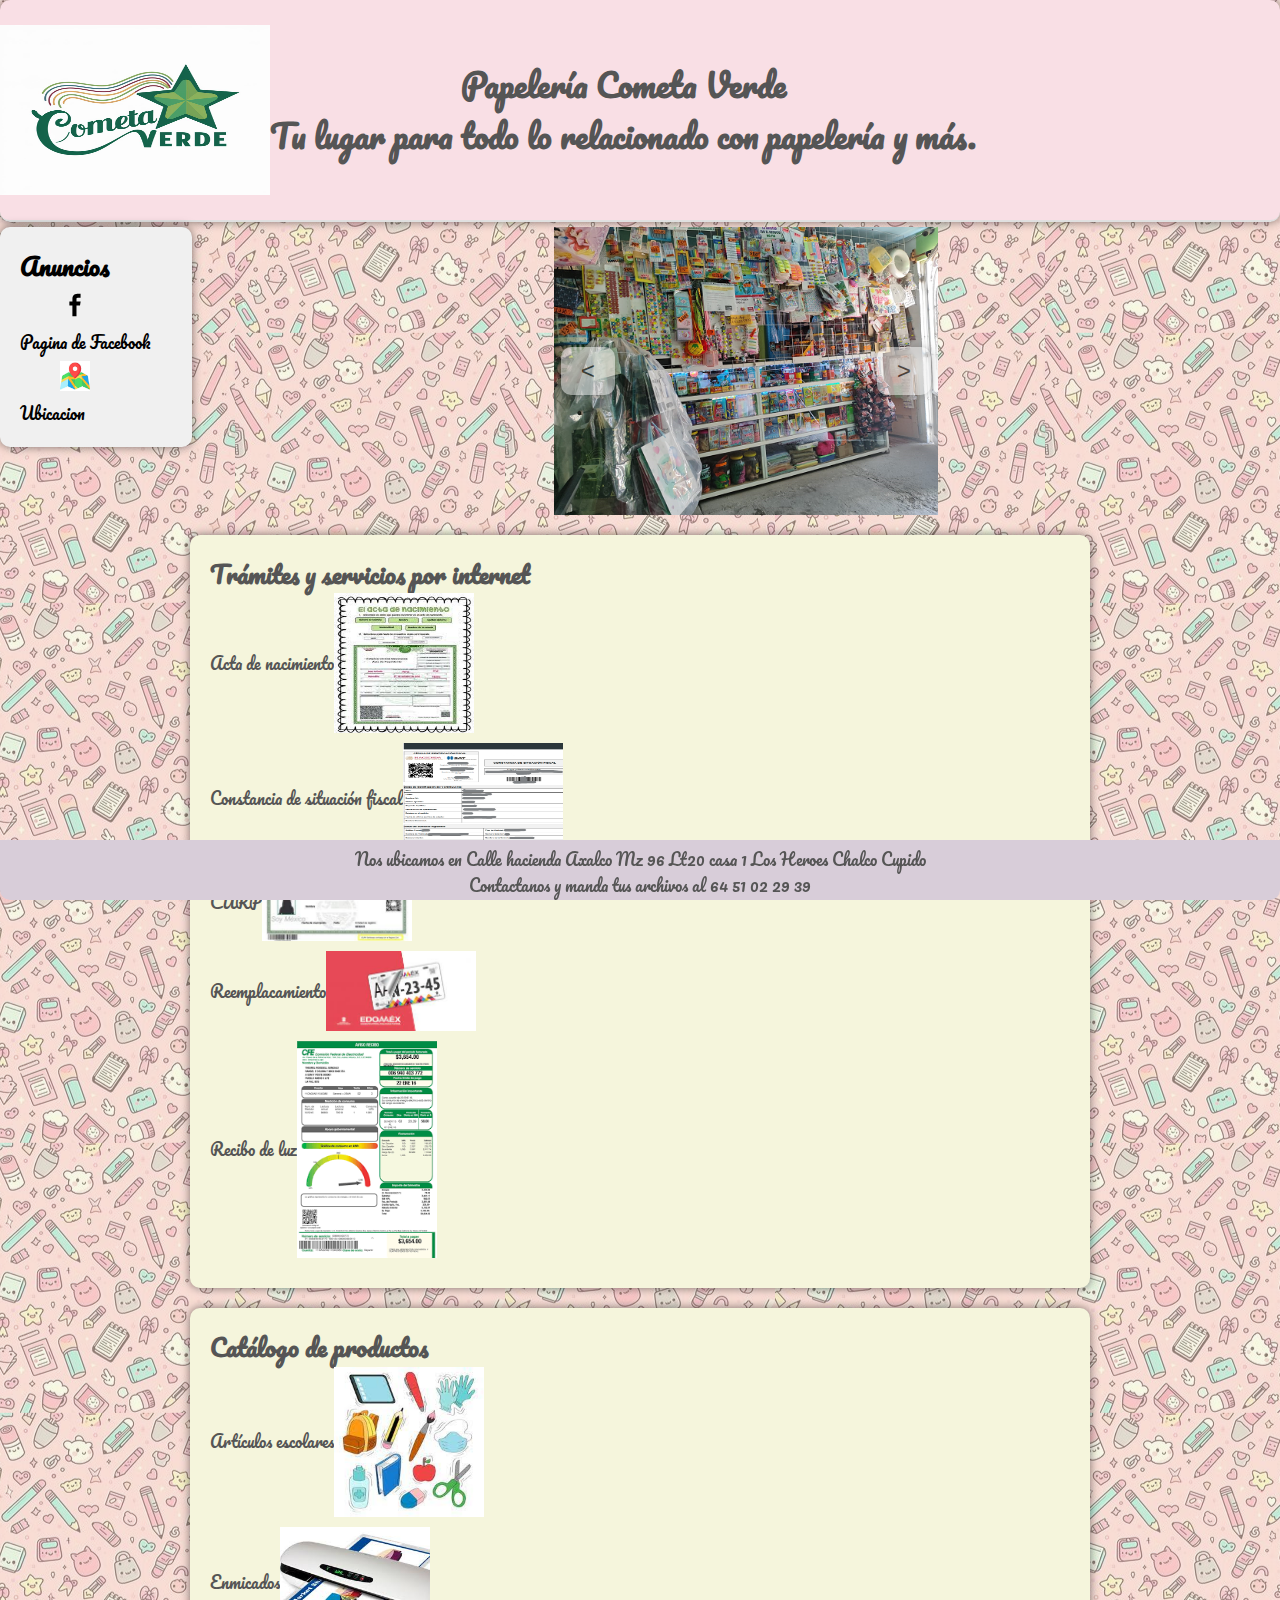
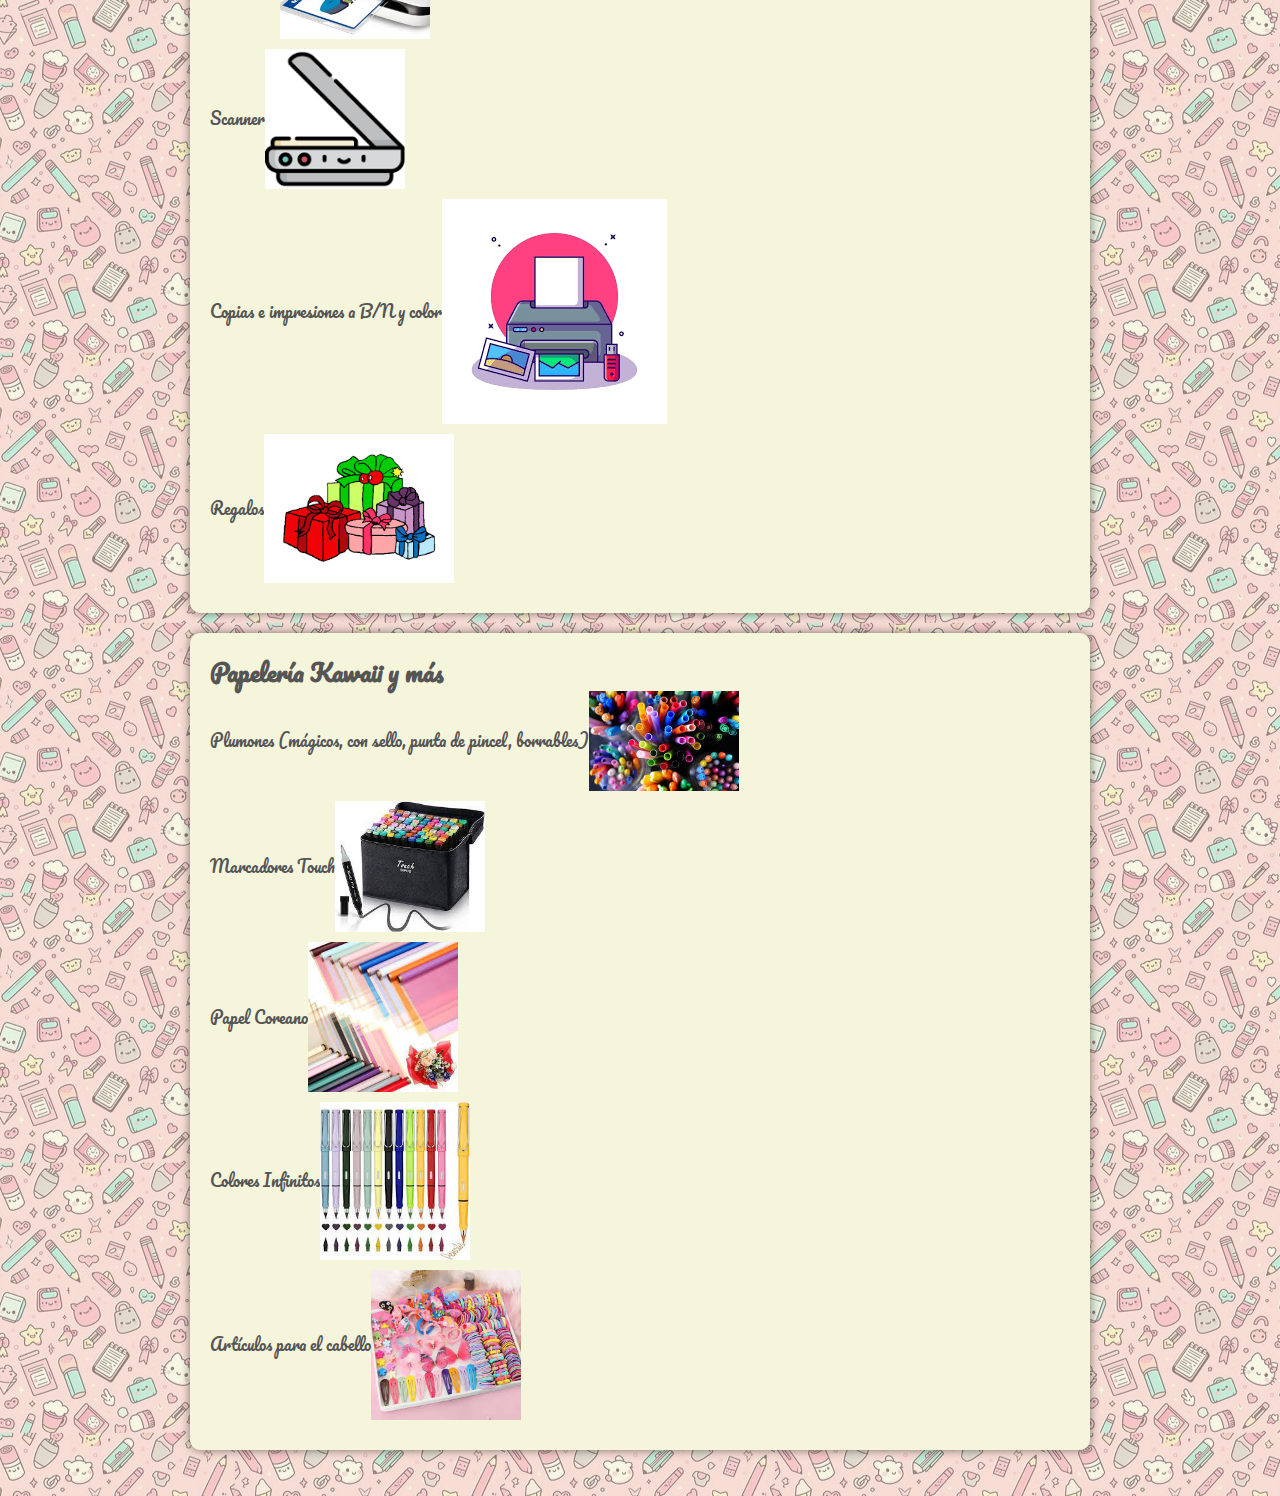
==== index.html @ 57e48b7b "Update index.html" ====
<!DOCTYPE html>
<html lang="es">
<head>
    <meta charset="UTF-8">
    <meta name="viewport" content="width=device-width, initial-scale=1.0">
    <link rel="stylesheet" href="Estilos.css">
    <title>Papelería Cometa Verde</title>
   <link rel="preconnect" href="https://fonts.googleapis.com">
<link rel="preconnect" href="https://fonts.gstatic.com" crossorigin>
<link href="https://fonts.googleapis.com/css2?family=Pacifico&family=Trispace:wght@100..800&display=swap" rel="stylesheet">
<link rel="icon"  href="logo.png">
</head>
<body>
    <div class="background">
    <header>
        <img src="logo.png" alt="Logo de la papelería" height="170px" width="270px">
         <h1>Papelería Cometa Verde<br>
         Tu lugar para todo lo relacionado con papelería y más.</h1>
    </header>
    <aside>
        <!-- Aquí puedes poner tu contenido de anuncios publicitarios -->
        <h2>Anuncios</h2>
         <a href="https://www.facebook.com/profile.php?id=61558181612241"target="_blank" id="redes">           
        <img src="logo-facebook.svg" alt=facebook height="30px">
         </a>
         <p>Pagina de Facebook</p>
         <a href="https://maps.app.goo.gl/GhUJEvbEXJLqWbjX8    "target="_blank" id="redes">           
        <img src="maps.jpeg" alt=maps height="30px">
         </a>
         <p>Ubicacion</p>
    </aside>
    <div class="slider-container">
        <div class="slider">
            <img src="slider1.png" alt="Imagen 2" class="slider-img">
            <img src="slider2.png" alt="Imagen 3" class="slider-img">
            <img src="slider3.png" alt="Imagen 4" class="slider-img">
        </div>
        <button class="prev">< </button>
        <button class="next">></button>
    </div>
</div>
  <div class="container">
    <h2>Trámites y servicios por internet</h2>
    <ul class="service-list">
        <li>
            <div class="service-item">
                <p>Acta de nacimiento</p>
                <img src="actaden.jpeg" alt="Acta de nacimiento" width="140px" height="140px">
            </div>
        </li>
        <li>
            <div class="service-item">
                <p>Constancia de situación fiscal</p>
                <img src="constf.jpeg" alt="Constancia" width="160px" height="110px">
            </div>
        </li>
        <li>
            <div class="service-item">
                <p>CURP</p>
                <img src="curp.jpeg" alt="CURP" width="150px">
            </div>
        </li>
        <li>
            <div class="service-item">
                <p>Reemplacamiento</p>
                <img src="rempla.jpeg" alt="Reemplacamiento" width="150px">
            </div>
        </li>
        <li>
            <div class="service-item">
                <p>Recibo de luz</p>
                <img src="recibo.png" alt="Recibo de luz" width="140px">
            </div>
        </li>
    </ul>
</div>

    <div class="container">
    <h2>Catálogo de productos</h2>
    <ul class="service-list">
        <li>
            <div class="service-item">
                <p>Artículos escolares</p>
                <img src="articulose.jpeg" alt="Artículos escolares" width="150px">
            </div>
        </li>
        <li>
            <div class="service-item">
                <p>Enmicados</p>
                <img src="enmicado.jpeg" alt="Enmicados" width="150px">
            </div>
        </li>
        <li>
            <div class="service-item">
                <p>Scanner</p>
                <img src="escaner.png" alt="Scanner" width="140px">
            </div>
        </li>
        <li>
            <div class="service-item">
                <p>Copias e impresiones a B/N y color</p>
                <img src="copias.png" alt="Copias e impresiones">
            </div>
        </li>
        <li>
            <div class="service-item">
                <p>Regalos</p>
                <img src="regalos.png" alt="Regalos" width="190px">
            </div>
        </li>
    </ul>
</div>
     <div class="container">
    <h2>Papelería Kawaii y más</h2>
    <ul class="service-list">
        <li>
            <div class="service-item">
                <p>Plumones (mágicos, con sello, punta de pincel, borrables)</p>
                <img src="plumones.jpeg" alt="Plumones" width="150px">
            </div>
        </li>
        <li>
            <div class="service-item">
                <p>Marcadores Touch</p>
                <img src="marcadores.jpeg" alt="Marcadores Touch" width="150px">
            </div>
        </li>
        <li>
            <div class="service-item">
                <p>Papel Coreano</p>
                <img src="papelcoreano.jpeg" alt="Papel Coreano" width="150px">
            </div>
        </li>
        <li>
            <div class="service-item">
                <p>Colores Infinitos</p>
                <img src="colores.jpeg" alt="Colores Infinitos" width="150px">
            </div>
        </li>
        <li>
            <div class="service-item">
                <p>Artículos para el cabello</p>
                <img src="articuloscabello.jpeg" alt="Artículos para el cabello" width="150px">
            </div>
        </li>
    </ul>
</div>
    <br>
<footer>
    <p>Nos ubicamos en Calle hacienda Axalco Mz 96 Lt20 casa 1 Los Heroes Chalco Cupido</p>
    <p>Contactanos y manda tus archivos al 64 51 02 29 39</p>
    
</footer>
<script src="elslider.js"></script> 
</body>
</html>
---- Estilos.css ----
* {/* Reset de estilos */
    box-sizing: border-box;
    margin: 0;
    padding: 0;
}

body {
    font-family: "Pacifico", cursive;
    background-color: #f5f5dc;
    line-height: 1.6; 
    position:relative;
}
body::after {
    content: ""; /* Añade contenido a ::after para que pueda tener dimensiones */
    background-image: url('fondo.jpeg'); /* Establece la imagen de fondo */
background-position:center;
    opacity: 0.5; /* Ajusta el valor según la opacidad deseada (0 = completamente transparente, 1 = completamente opaco) */
    position: absolute; /* Establece posición absoluta para que cubra todo el body */
    top: 0;
    left: 0;
    bottom: 0;
    right: 0;
    z-index: -1; /* Envía ::after detrás de todos los demás elementos */
}
header {
    background-color: #f9dfe5;
    color: #555555;
    text-align: center;
    padding: 25px 0;
    border-top-left-radius: 10px;
    border-top-right-radius: 10px;
    display: flex;
    align-items: center;
    margin-bottom:5px;
    border-bottom: 2px solid #e0e0e0; /* Borde inferior */
     border-radius: 10px;
            box-shadow: 0 0 10px rgba(0,0,0,0.5);

}
aside {
       width: 15%; /* Ancho del aside */
        float: left; /* Alineación a la izquierda */
        margin-right: 20px; /* Margen derecho para separarlo del contenido principal */
        background-color: #f0f0f0; /* Color de fondo */
        padding: 20px; /* Espacio interno */
           border-radius: 10px;
    box-shadow: 0 0 10px rgba(0, 0, 0, 0.5);


    }
.slider-container {
    width: 30%;
    margin: 0 auto;
    overflow: hidden;
    position: relative;

}


.slider {
    display: flex;
}

.slider-img {
    width: 100%;
    height: auto;
    display: none; /* Ocultar todas las imágenes inicialmente */
}
#redes{
    display:flex;
    align-items:center;
    padding:5px 40px 10px
}
.slider-img:first-child {
    display: block; /* Mostrar solo la primera imagen */
}
.prev, .next {
   position: absolute;
            top: 50%;
            transform: translateY(-50%);
            cursor: pointer;
            font-size: 1.5rem;
            color: black;
            background-color:wihte;
            border: none;
            padding: 10px 20px;
            border-radius: 10px;
            box-shadow: 0 0 10px rgba(0,0,0,0.5);
}

.prev {
    left: 7px;
    opacity: 0.5;
}

.next {
    right: 7px;
    opacity: 0.5;
}

.container {
    max-width: 900px;
    margin: 20px auto;
    padding: 20px;
    color: #555555;
    background-color: #f5f5dc;
    border-radius: 10px;
    box-shadow: 0 0 10px rgba(0, 0, 0, 0.5);
}

.service-list {
    list-style-type: none;
}

.service-item {
    display: flex;
    align-items: center;
    margin-bottom: 10px;
}

.service-item img {
    margin-right: 10px;
}

footer {
    background-color: #d8cdd9;
    color: #555555;
    text-align: center;
    padding: 7px 0;
    border-bottom-left-radius: 10px;
    border-bottom-right-radius: 10px;
    position: fixed;
    bottom: 0;
    width: 100%;
    height: 60px;
    align-items:center; 
}
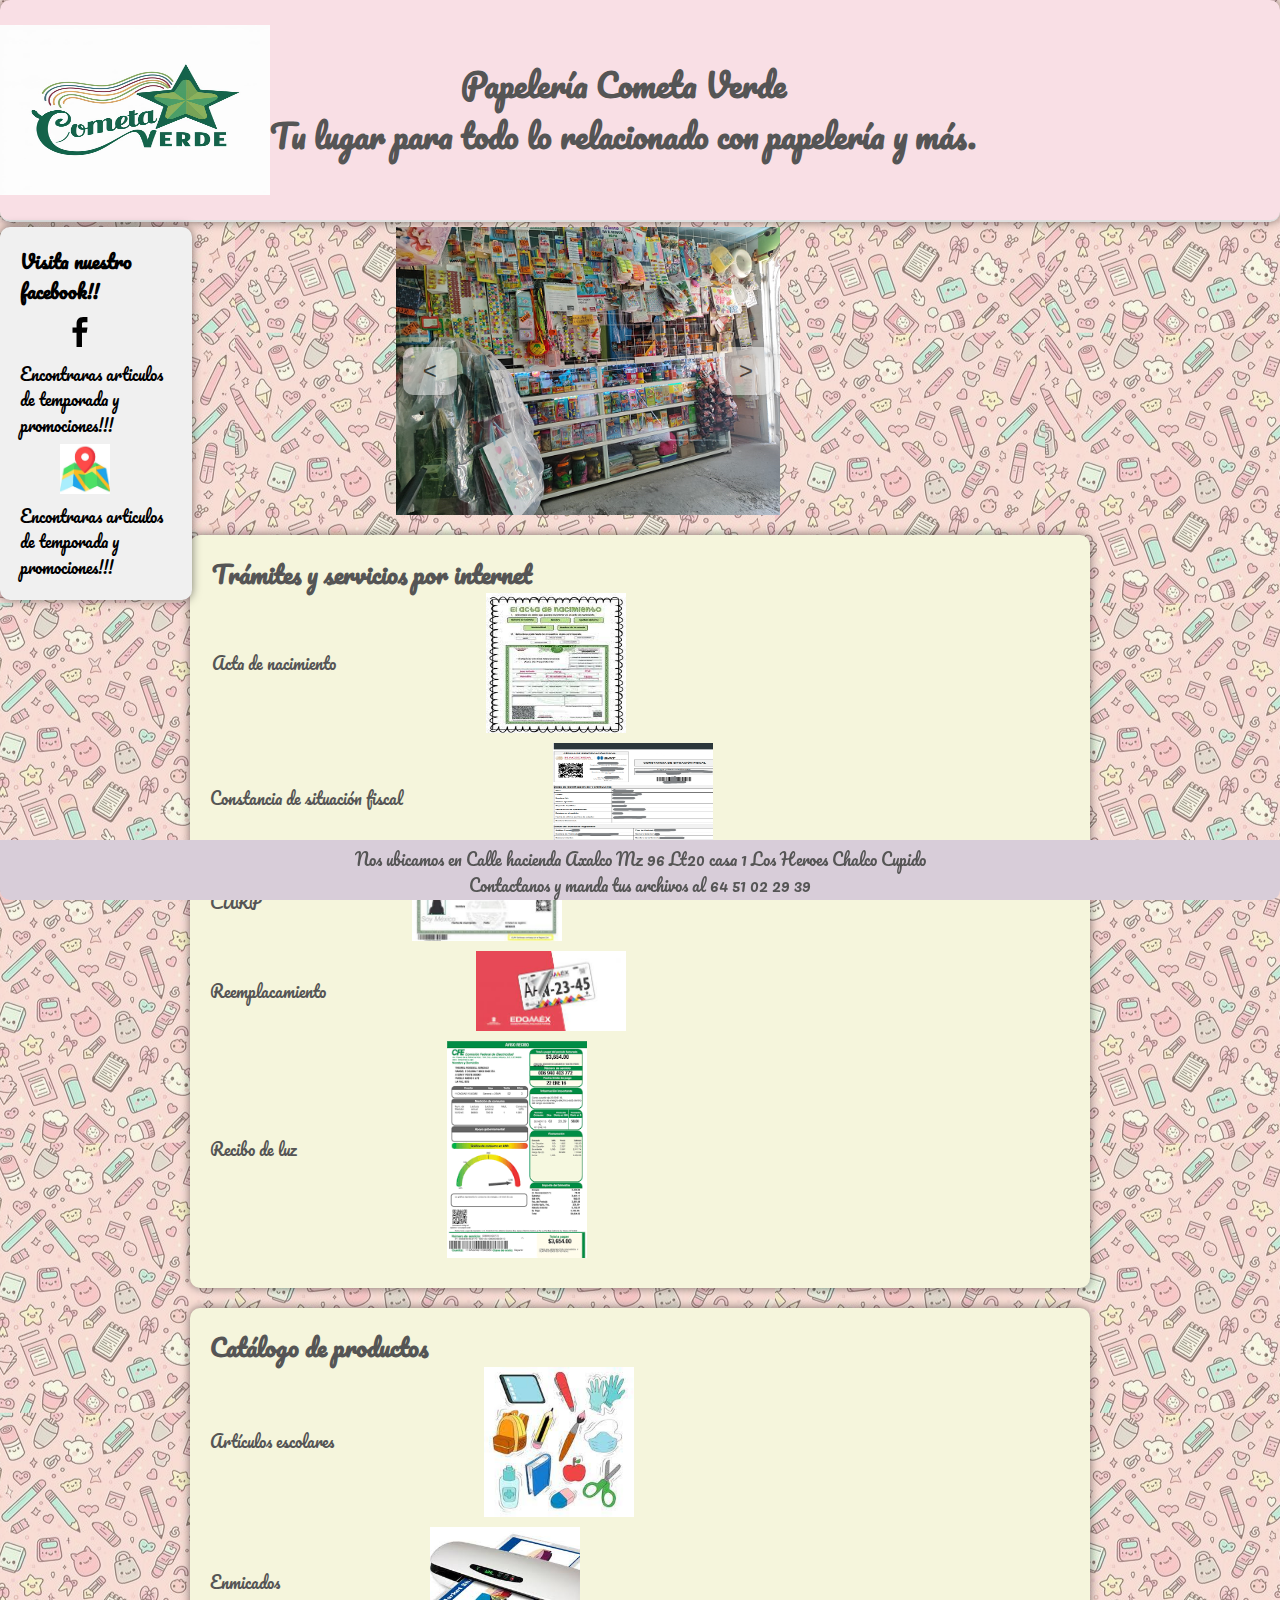
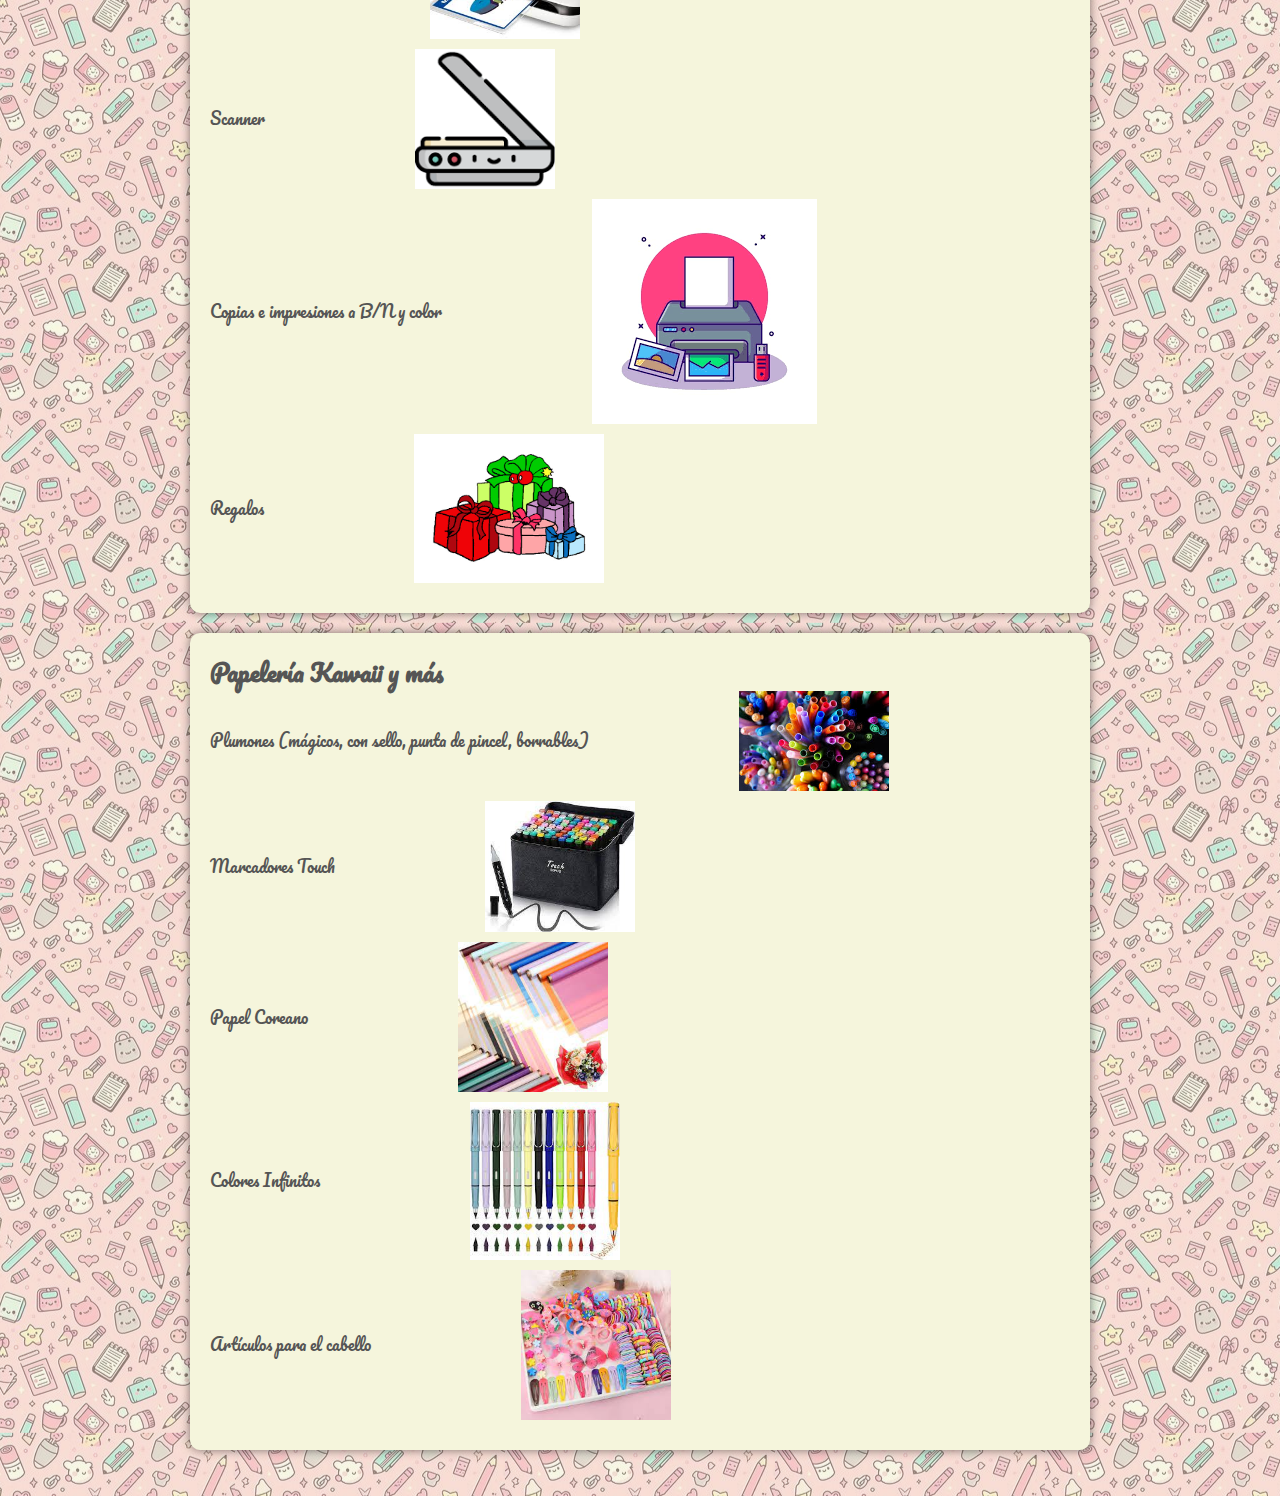
==== commit bfdac036: "Update index.html" ====
--- a/index.html
+++ b/index.html
@@ -19,15 +19,15 @@
     </header>
     <aside>
         <!-- Aquí puedes poner tu contenido de anuncios publicitarios -->
-        <h2>Anuncios</h2>
+         <h3>Visita nuestro facebook!!</h3>
          <a href="https://www.facebook.com/profile.php?id=61558181612241"target="_blank" id="redes">           
-        <img src="logo-facebook.svg" alt=facebook height="30px">
+        <img src="logo-facebook.svg" alt=facebook height="40px">
          </a>
-         <p>Pagina de Facebook</p>
+         <p>Encontraras articulos de temporada y promociones!!! </p>
          <a href="https://maps.app.goo.gl/GhUJEvbEXJLqWbjX8    "target="_blank" id="redes">           
-        <img src="maps.jpeg" alt=maps height="30px">
+        <img src="maps.jpeg" alt=maps height="50px">
          </a>
-         <p>Ubicacion</p>
+        <p>Encontraras articulos de temporada y promociones!!! </p>
     </aside>
     <div class="slider-container">
         <div class="slider">
--- a/Estilos.css
+++ b/Estilos.css
@@ -34,8 +34,8 @@
     align-items: center;
     margin-bottom:5px;
     border-bottom: 2px solid #e0e0e0; /* Borde inferior */
-     border-radius: 10px;
-            box-shadow: 0 0 10px rgba(0,0,0,0.5);
+    border-radius: 10px;
+    box-shadow: 0 0 10px rgba(0,0,0,0.5);
 
 }
 aside {
@@ -54,7 +54,7 @@
     margin: 0 auto;
     overflow: hidden;
     position: relative;
-
+    margin-right:500px;
 }
 
 
@@ -121,6 +121,7 @@
 
 .service-item img {
     margin-right: 10px;
+   margin-left:150px;
 }
 
 footer {
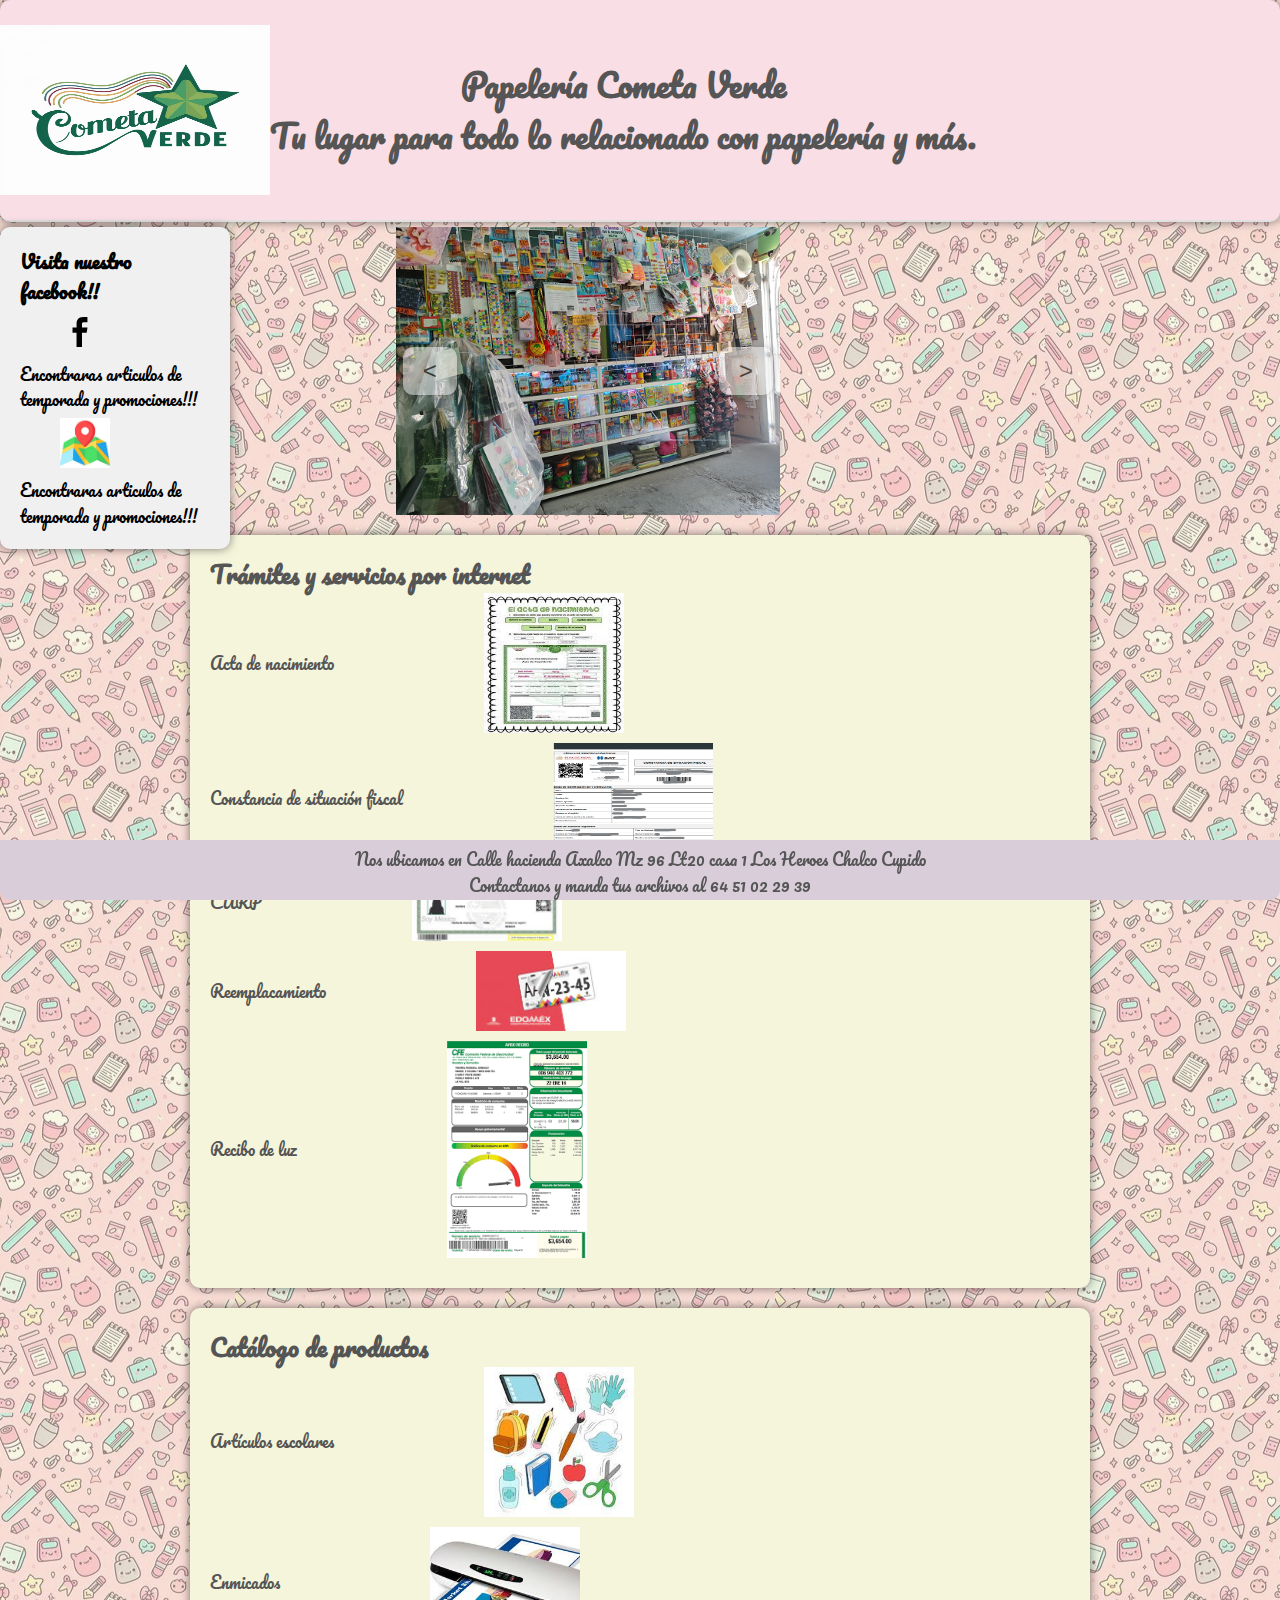
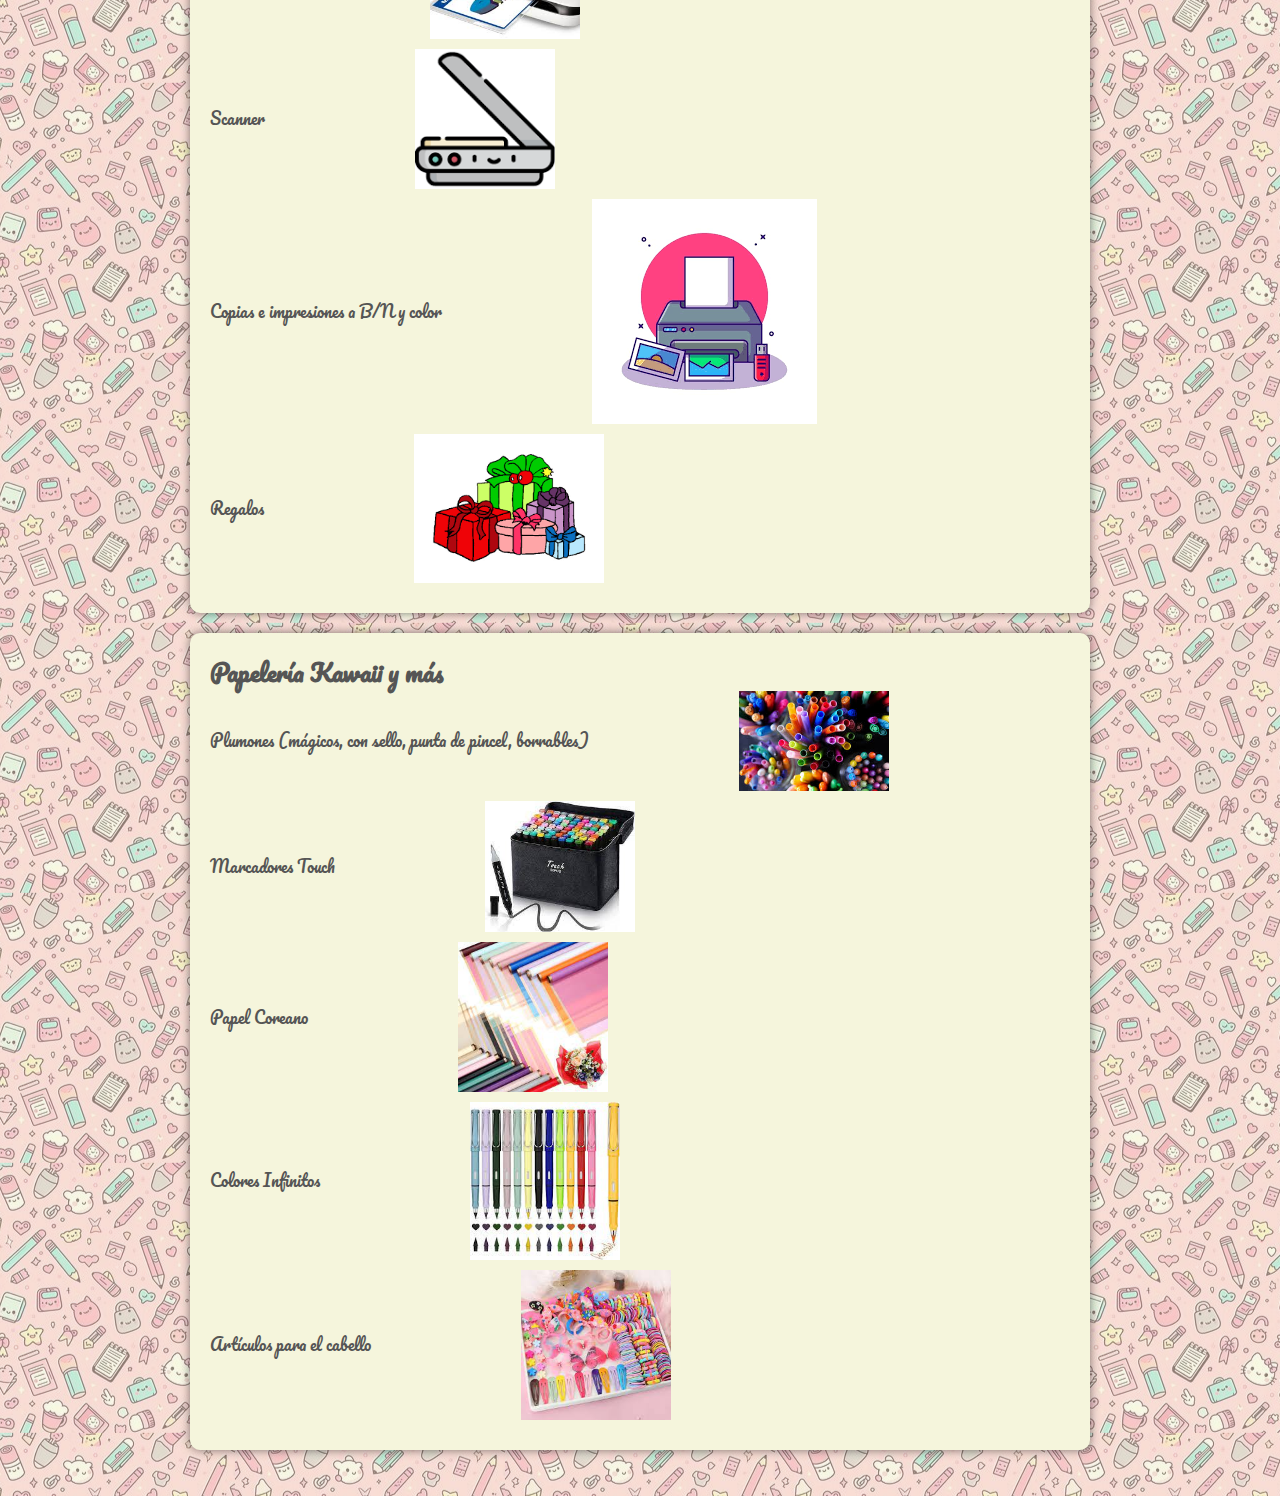
==== commit 48569b38: "Update index.html" ====
--- a/index.html
+++ b/index.html
@@ -11,14 +11,14 @@
 <link rel="icon"  href="logo.png">
 </head>
 <body>
-    <div class="background">
+    
     <header>
         <img src="logo.png" alt="Logo de la papelería" height="170px" width="270px">
          <h1>Papelería Cometa Verde<br>
          Tu lugar para todo lo relacionado con papelería y más.</h1>
     </header>
+    
     <aside>
-        <!-- Aquí puedes poner tu contenido de anuncios publicitarios -->
          <h3>Visita nuestro facebook!!</h3>
          <a href="https://www.facebook.com/profile.php?id=61558181612241"target="_blank" id="redes">           
         <img src="logo-facebook.svg" alt=facebook height="40px">
@@ -29,6 +29,7 @@
          </a>
         <p>Encontraras articulos de temporada y promociones!!! </p>
     </aside>
+    
     <div class="slider-container">
         <div class="slider">
             <img src="slider1.png" alt="Imagen 2" class="slider-img">
@@ -38,7 +39,8 @@
         <button class="prev">< </button>
         <button class="next">></button>
     </div>
-</div>
+
+    
   <div class="container">
     <h2>Trámites y servicios por internet</h2>
     <ul class="service-list">
@@ -75,6 +77,8 @@
     </ul>
 </div>
 
+
+    
     <div class="container">
     <h2>Catálogo de productos</h2>
     <ul class="service-list">
@@ -110,6 +114,8 @@
         </li>
     </ul>
 </div>
+
+    
      <div class="container">
     <h2>Papelería Kawaii y más</h2>
     <ul class="service-list">
@@ -145,12 +151,15 @@
         </li>
     </ul>
 </div>
+
+    
     <br>
 <footer>
     <p>Nos ubicamos en Calle hacienda Axalco Mz 96 Lt20 casa 1 Los Heroes Chalco Cupido</p>
     <p>Contactanos y manda tus archivos al 64 51 02 29 39</p>
-    
 </footer>
+
+
 <script src="elslider.js"></script> 
 </body>
 </html>
--- a/Estilos.css
+++ b/Estilos.css
@@ -14,7 +14,7 @@
 body::after {
     content: ""; /* Añade contenido a ::after para que pueda tener dimensiones */
     background-image: url('fondo.jpeg'); /* Establece la imagen de fondo */
-background-position:center;
+    background-position:center;
     opacity: 0.5; /* Ajusta el valor según la opacidad deseada (0 = completamente transparente, 1 = completamente opaco) */
     position: absolute; /* Establece posición absoluta para que cubra todo el body */
     top: 0;
@@ -39,7 +39,7 @@
 
 }
 aside {
-       width: 15%; /* Ancho del aside */
+       width: 18%; /* Ancho del aside */
         float: left; /* Alineación a la izquierda */
         margin-right: 20px; /* Margen derecho para separarlo del contenido principal */
         background-color: #f0f0f0; /* Color de fondo */
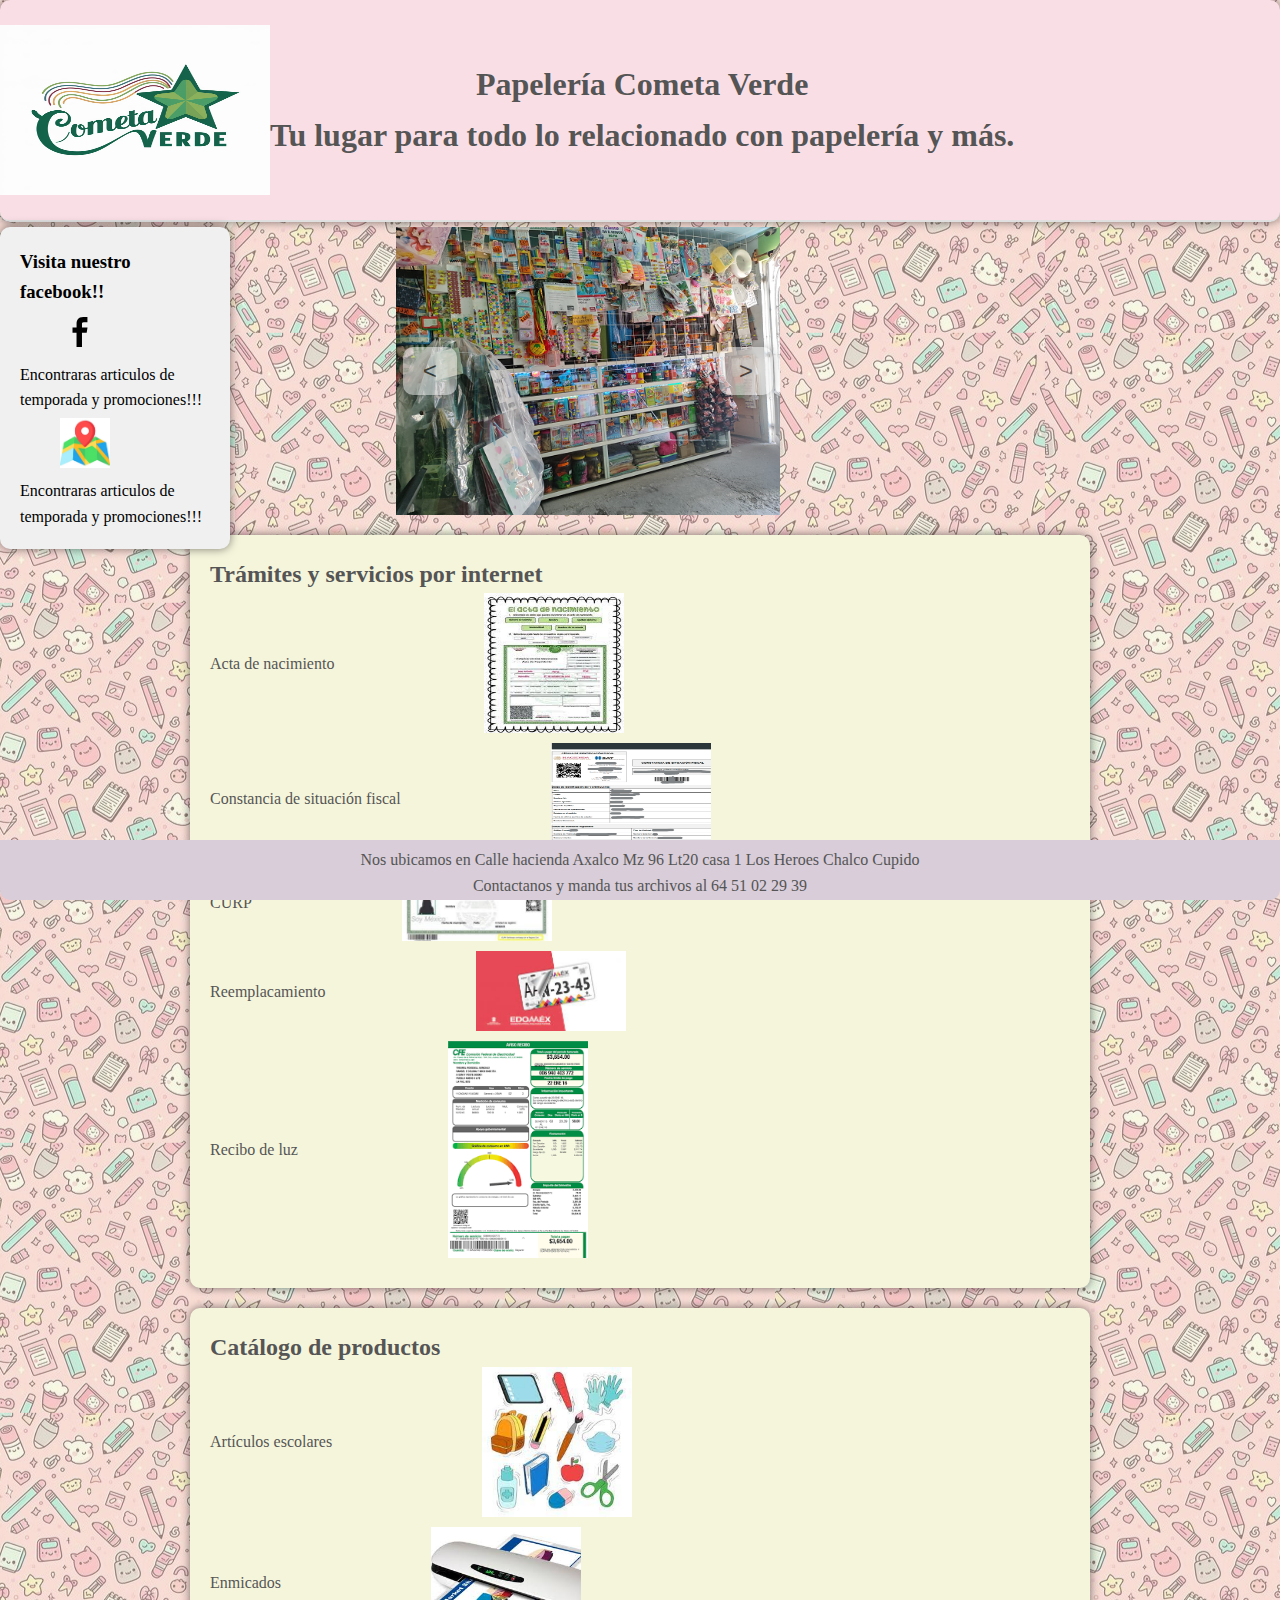
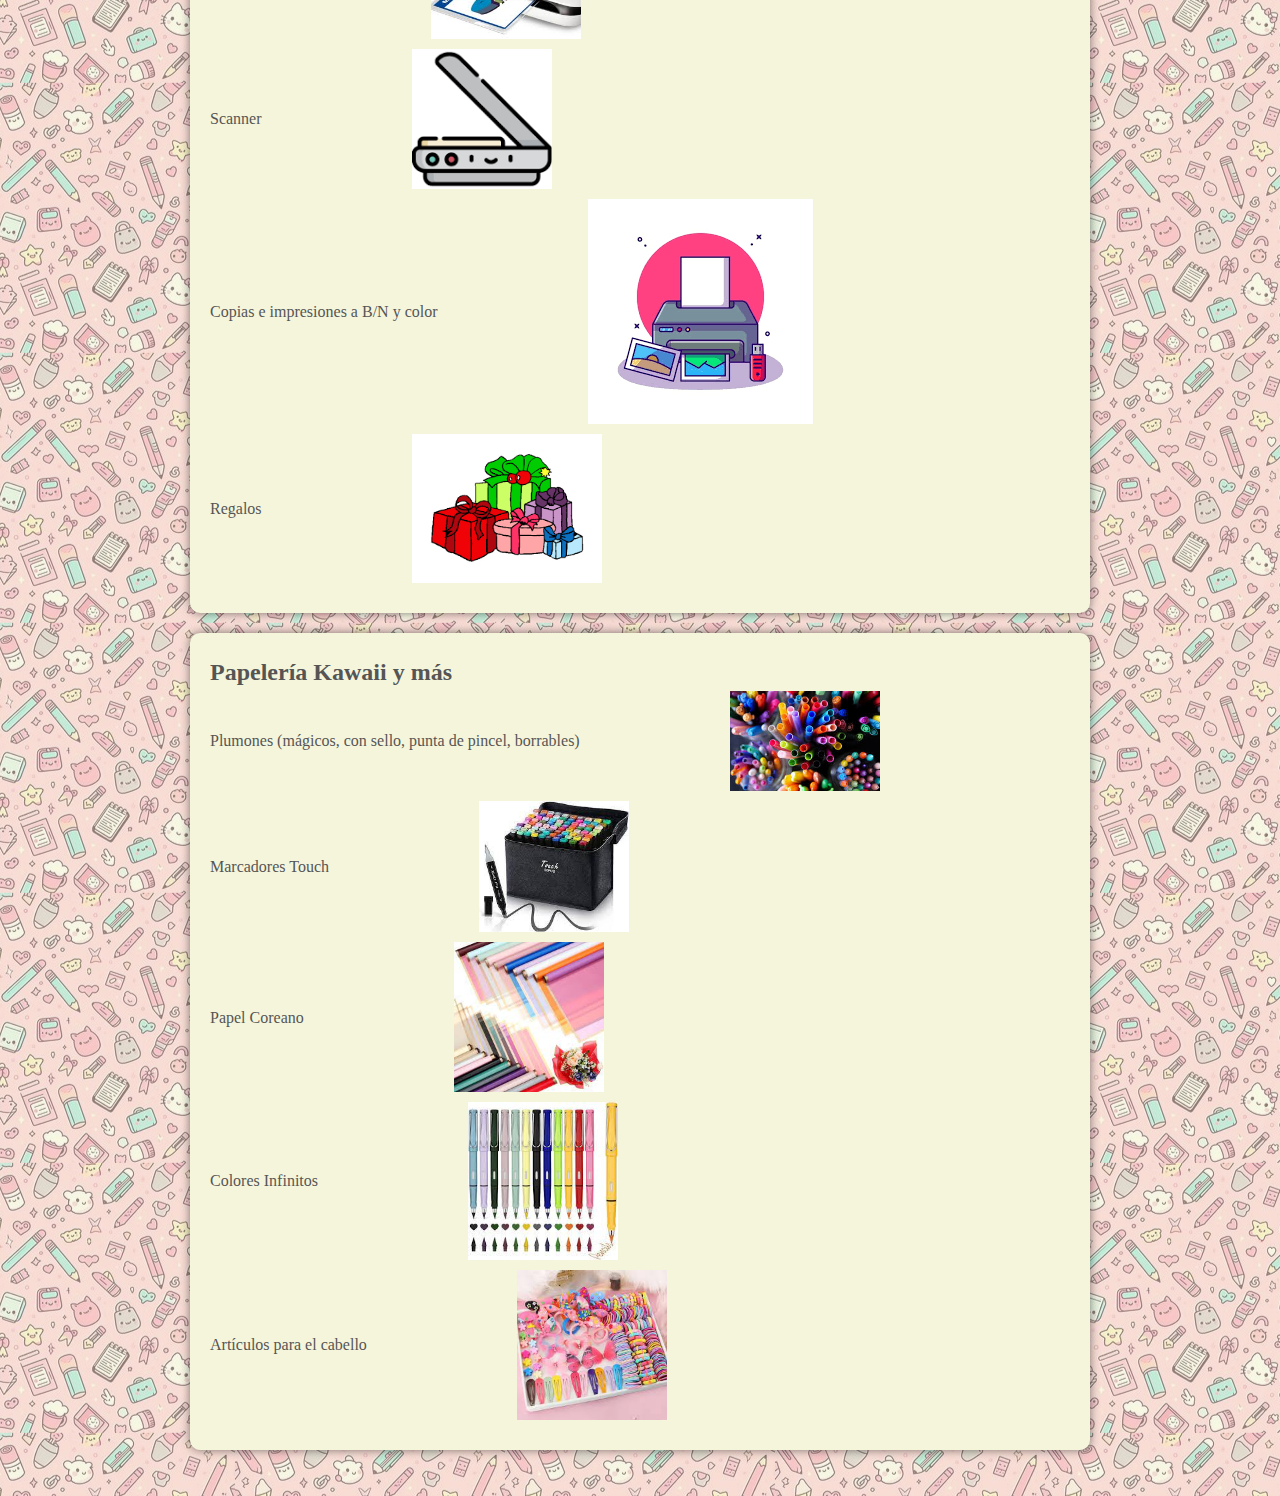
==== commit 1b4eca52: "Update index.html" ====
--- a/index.html
+++ b/index.html
@@ -5,9 +5,9 @@
     <meta name="viewport" content="width=device-width, initial-scale=1.0">
     <link rel="stylesheet" href="Estilos.css">
     <title>Papelería Cometa Verde</title>
-   <link rel="preconnect" href="https://fonts.googleapis.com">
+<link rel="preconnect" href="https://fonts.googleapis.com">
 <link rel="preconnect" href="https://fonts.gstatic.com" crossorigin>
-<link href="https://fonts.googleapis.com/css2?family=Pacifico&family=Trispace:wght@100..800&display=swap" rel="stylesheet">
+<link href="https://fonts.googleapis.com/css2?family=Manrope:wght@200..800&display=swap" rel="stylesheet">
 <link rel="icon"  href="logo.png">
 </head>
 <body>
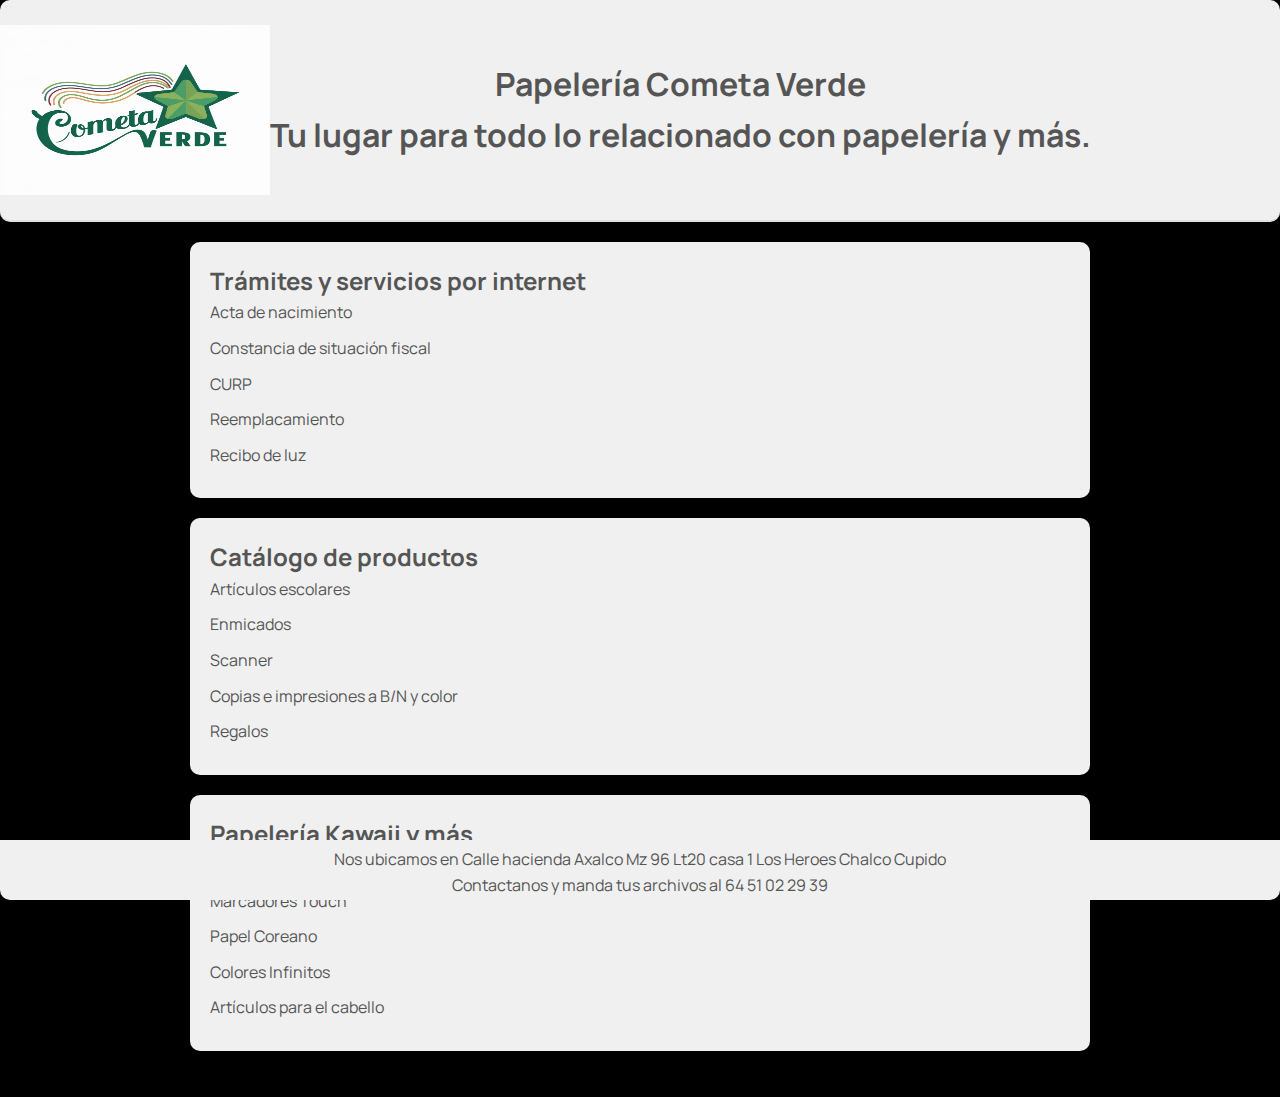
==== commit 15a1ce0d: "Update index.html" ====
--- a/index.html
+++ b/index.html
@@ -18,28 +18,8 @@
          Tu lugar para todo lo relacionado con papelería y más.</h1>
     </header>
     
-    <aside>
-         <h3>Visita nuestro facebook!!</h3>
-         <a href="https://www.facebook.com/profile.php?id=61558181612241"target="_blank" id="redes">           
-        <img src="logo-facebook.svg" alt=facebook height="40px">
-         </a>
-         <p>Encontraras articulos de temporada y promociones!!! </p>
-         <a href="https://maps.app.goo.gl/GhUJEvbEXJLqWbjX8    "target="_blank" id="redes">           
-        <img src="maps.jpeg" alt=maps height="50px">
-         </a>
-        <p>Encontraras articulos de temporada y promociones!!! </p>
-    </aside>
     
-    <div class="slider-container">
-        <div class="slider">
-            <img src="slider1.png" alt="Imagen 2" class="slider-img">
-            <img src="slider2.png" alt="Imagen 3" class="slider-img">
-            <img src="slider3.png" alt="Imagen 4" class="slider-img">
-        </div>
-        <button class="prev">< </button>
-        <button class="next">></button>
-    </div>
-
+    
     
   <div class="container">
     <h2>Trámites y servicios por internet</h2>
@@ -47,31 +27,31 @@
         <li>
             <div class="service-item">
                 <p>Acta de nacimiento</p>
-                <img src="actaden.jpeg" alt="Acta de nacimiento" width="140px" height="140px">
+               
             </div>
         </li>
         <li>
             <div class="service-item">
                 <p>Constancia de situación fiscal</p>
-                <img src="constf.jpeg" alt="Constancia" width="160px" height="110px">
+               
             </div>
         </li>
         <li>
             <div class="service-item">
                 <p>CURP</p>
-                <img src="curp.jpeg" alt="CURP" width="150px">
+               
             </div>
         </li>
         <li>
             <div class="service-item">
                 <p>Reemplacamiento</p>
-                <img src="rempla.jpeg" alt="Reemplacamiento" width="150px">
+                
             </div>
         </li>
         <li>
             <div class="service-item">
                 <p>Recibo de luz</p>
-                <img src="recibo.png" alt="Recibo de luz" width="140px">
+              
             </div>
         </li>
     </ul>
@@ -85,31 +65,31 @@
         <li>
             <div class="service-item">
                 <p>Artículos escolares</p>
-                <img src="articulose.jpeg" alt="Artículos escolares" width="150px">
+              
             </div>
         </li>
         <li>
             <div class="service-item">
                 <p>Enmicados</p>
-                <img src="enmicado.jpeg" alt="Enmicados" width="150px">
+               
             </div>
         </li>
         <li>
             <div class="service-item">
                 <p>Scanner</p>
-                <img src="escaner.png" alt="Scanner" width="140px">
+               
             </div>
         </li>
         <li>
             <div class="service-item">
                 <p>Copias e impresiones a B/N y color</p>
-                <img src="copias.png" alt="Copias e impresiones">
+               
             </div>
         </li>
         <li>
             <div class="service-item">
                 <p>Regalos</p>
-                <img src="regalos.png" alt="Regalos" width="190px">
+               
             </div>
         </li>
     </ul>
@@ -122,31 +102,31 @@
         <li>
             <div class="service-item">
                 <p>Plumones (mágicos, con sello, punta de pincel, borrables)</p>
-                <img src="plumones.jpeg" alt="Plumones" width="150px">
+               
             </div>
         </li>
         <li>
             <div class="service-item">
                 <p>Marcadores Touch</p>
-                <img src="marcadores.jpeg" alt="Marcadores Touch" width="150px">
+              
             </div>
         </li>
         <li>
             <div class="service-item">
                 <p>Papel Coreano</p>
-                <img src="papelcoreano.jpeg" alt="Papel Coreano" width="150px">
+               
             </div>
         </li>
         <li>
             <div class="service-item">
                 <p>Colores Infinitos</p>
-                <img src="colores.jpeg" alt="Colores Infinitos" width="150px">
+                
             </div>
         </li>
         <li>
             <div class="service-item">
                 <p>Artículos para el cabello</p>
-                <img src="articuloscabello.jpeg" alt="Artículos para el cabello" width="150px">
+                
             </div>
         </li>
     </ul>
--- a/Estilos.css
+++ b/Estilos.css
@@ -5,26 +5,15 @@
     padding: 0;
 }
 
-body {
-    font-family: "Pacifico", cursive;
-    background-color: #f5f5dc;
+body { 
+ font-family: "Manrope", sans-serif;
+    background-color:#000000;
     line-height: 1.6; 
     position:relative;
 }
-body::after {
-    content: ""; /* Añade contenido a ::after para que pueda tener dimensiones */
-    background-image: url('fondo.jpeg'); /* Establece la imagen de fondo */
-    background-position:center;
-    opacity: 0.5; /* Ajusta el valor según la opacidad deseada (0 = completamente transparente, 1 = completamente opaco) */
-    position: absolute; /* Establece posición absoluta para que cubra todo el body */
-    top: 0;
-    left: 0;
-    bottom: 0;
-    right: 0;
-    z-index: -1; /* Envía ::after detrás de todos los demás elementos */
-}
+
 header {
-    background-color: #f9dfe5;
+    background-color:#f0f0f0;
     color: #555555;
     text-align: center;
     padding: 25px 0;
@@ -82,7 +71,7 @@
             cursor: pointer;
             font-size: 1.5rem;
             color: black;
-            background-color:wihte;
+            background-color:#f0f0f0;
             border: none;
             padding: 10px 20px;
             border-radius: 10px;
@@ -104,7 +93,7 @@
     margin: 20px auto;
     padding: 20px;
     color: #555555;
-    background-color: #f5f5dc;
+    background-color:#f0f0f0;
     border-radius: 10px;
     box-shadow: 0 0 10px rgba(0, 0, 0, 0.5);
 }
@@ -125,7 +114,7 @@
 }
 
 footer {
-    background-color: #d8cdd9;
+    background-color:#f0f0f0 ;
     color: #555555;
     text-align: center;
     padding: 7px 0;
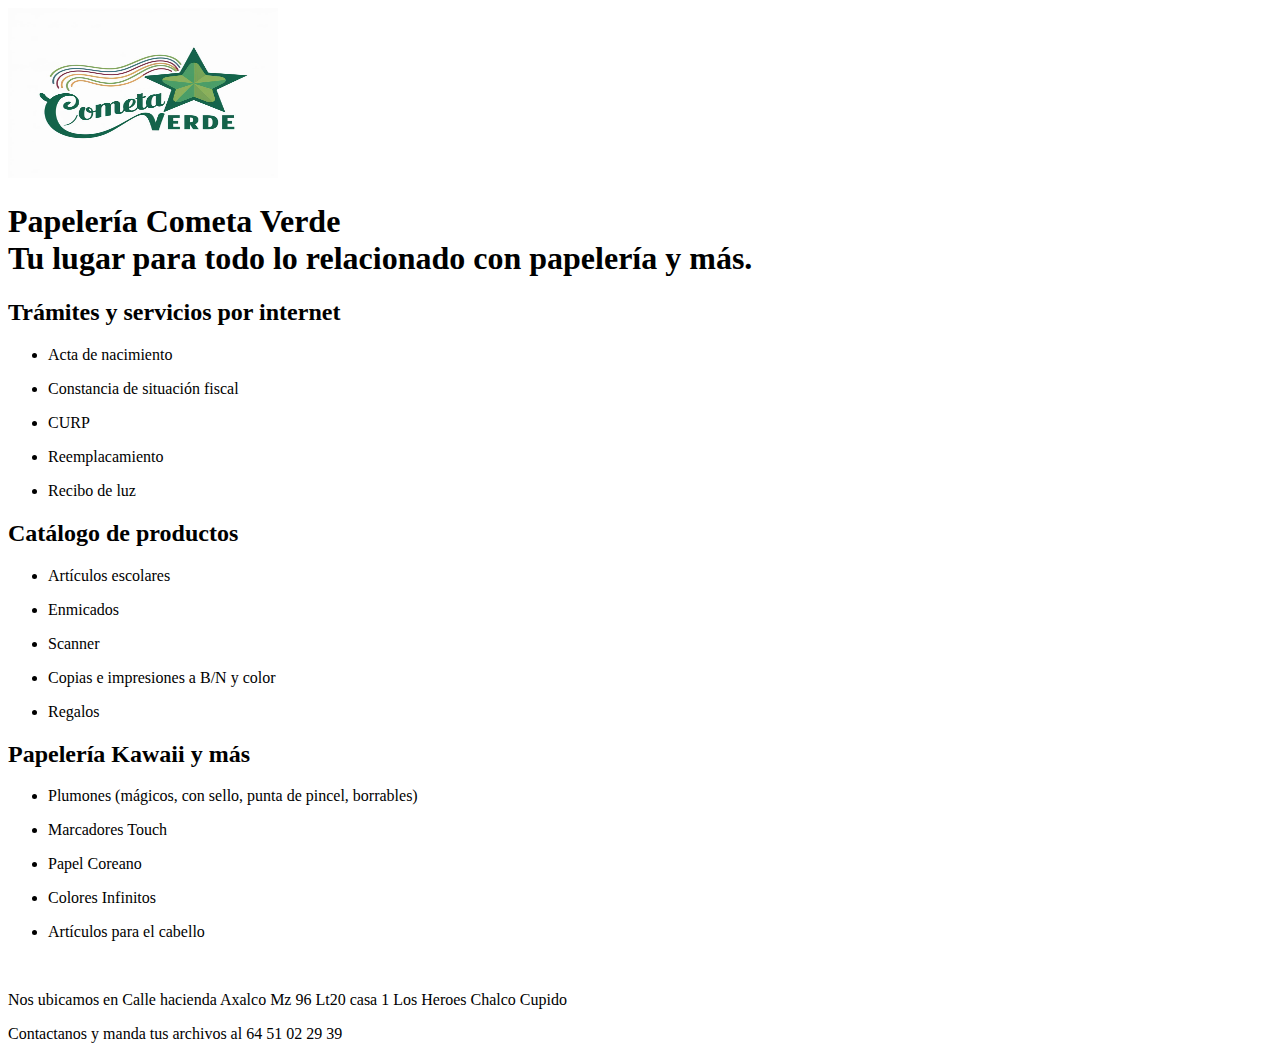
==== commit 3a3918d0: "Update index.html" ====
--- a/index.html
+++ b/index.html
@@ -3,7 +3,7 @@
 <head>
     <meta charset="UTF-8">
     <meta name="viewport" content="width=device-width, initial-scale=1.0">
-    <link rel="stylesheet" href="Estilos.css">
+ 
     <title>Papelería Cometa Verde</title>
 <link rel="preconnect" href="https://fonts.googleapis.com">
 <link rel="preconnect" href="https://fonts.gstatic.com" crossorigin>
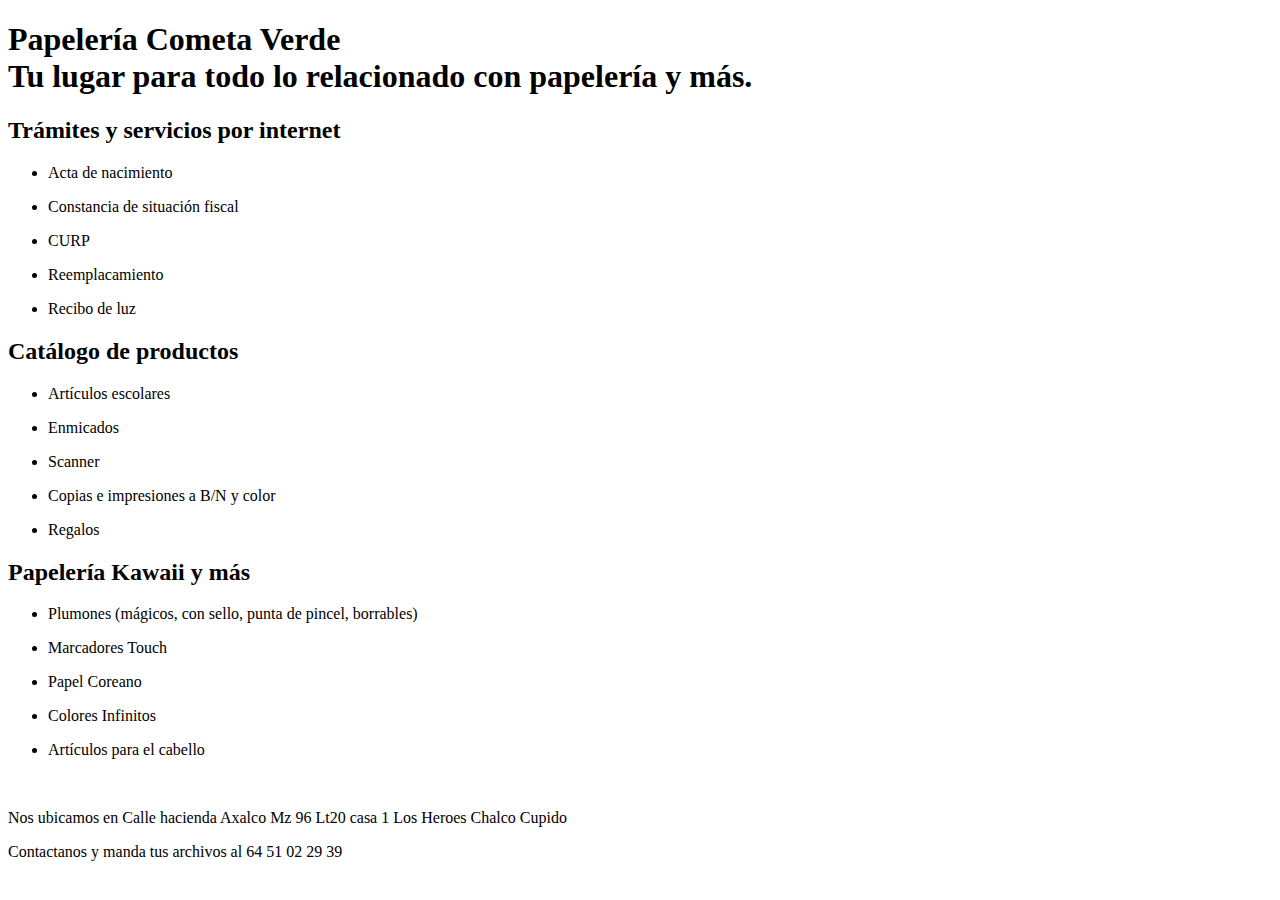
==== commit 955d01b7: "Update index.html" ====
--- a/index.html
+++ b/index.html
@@ -13,7 +13,6 @@
 <body>
     
     <header>
-        <img src="logo.png" alt="Logo de la papelería" height="170px" width="270px">
          <h1>Papelería Cometa Verde<br>
          Tu lugar para todo lo relacionado con papelería y más.</h1>
     </header>
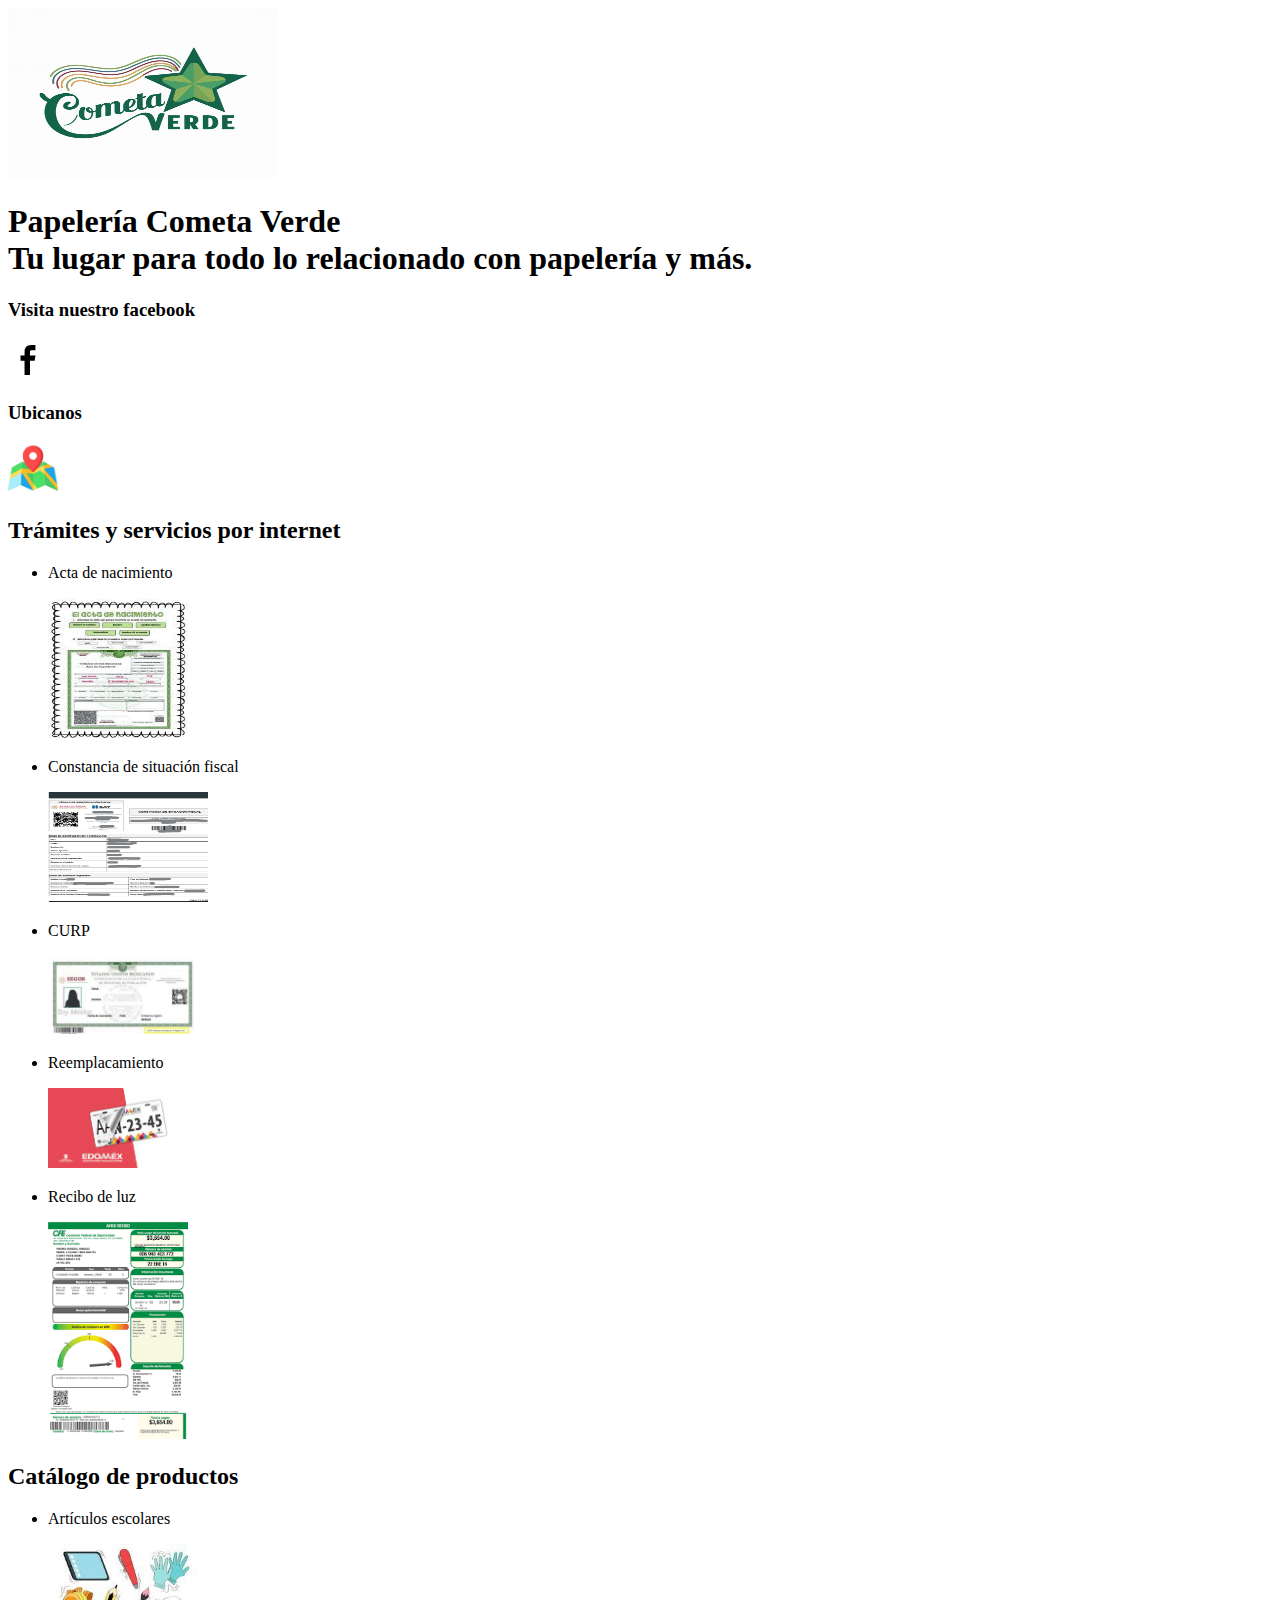
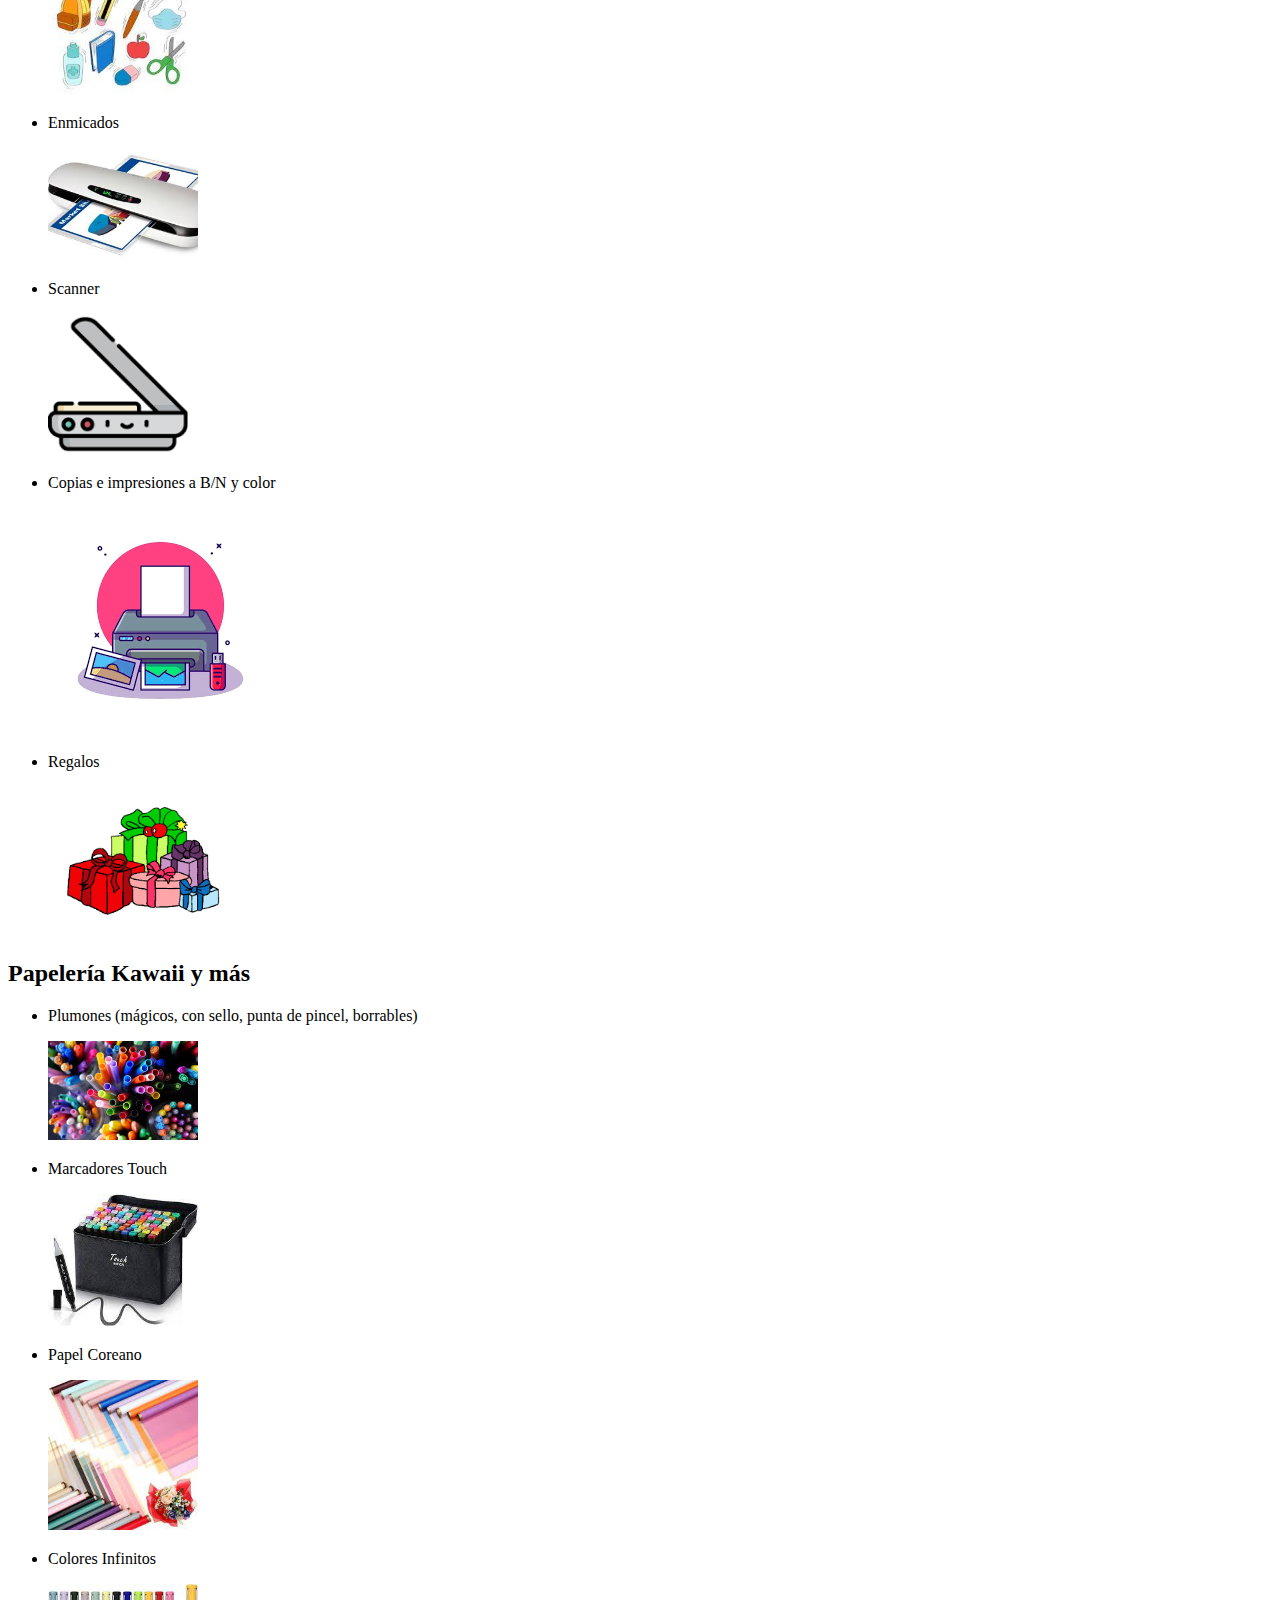
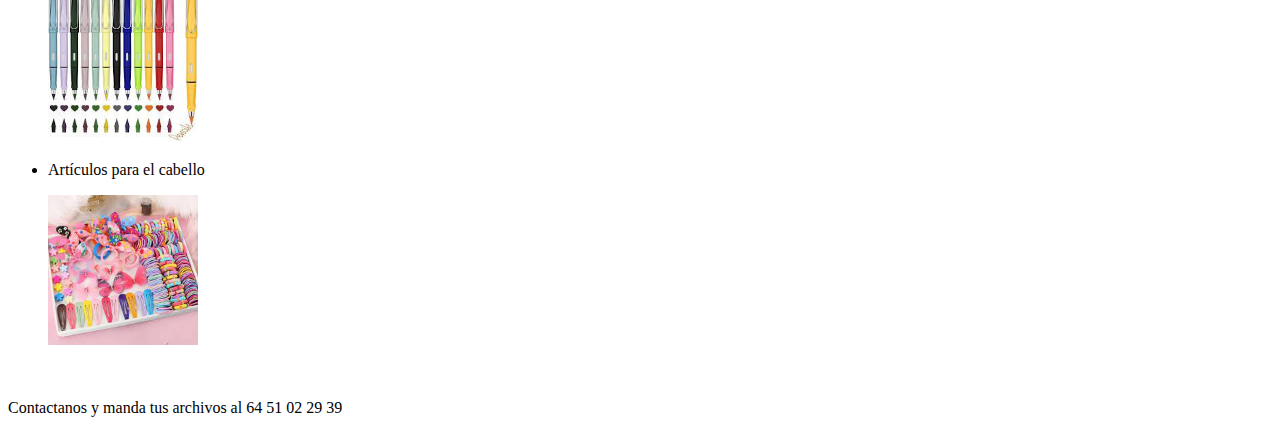
==== commit 7bbbc970: "Update index.html" ====
--- a/index.html
+++ b/index.html
@@ -3,7 +3,7 @@
 <head>
     <meta charset="UTF-8">
     <meta name="viewport" content="width=device-width, initial-scale=1.0">
- 
+    <link rel="stylesheet" href="styles.css">
     <title>Papelería Cometa Verde</title>
 <link rel="preconnect" href="https://fonts.googleapis.com">
 <link rel="preconnect" href="https://fonts.gstatic.com" crossorigin>
@@ -13,44 +13,55 @@
 <body>
     
     <header>
+        <img src="logo.png" alt="Logo de la papelería" height="170px" width="270px">
          <h1>Papelería Cometa Verde<br>
          Tu lugar para todo lo relacionado con papelería y más.</h1>
     </header>
-    
-    
-    
-    
+    <div id="contenedor">
+        <div id="container1">
+         <h3>Visita nuestro facebook</h3>
+         <a href="https://www.facebook.com/profile.php?id=61558181612241"target="_blank" id="redes">           
+        <img src="logo-facebook.svg" alt=facebook height="40px">
+         </a>
+        </div>
+        <div id="container2">
+            <h3>Ubicanos</h3>
+         <a href="https://maps.app.goo.gl/GhUJEvbEXJLqWbjX8    "target="_blank" id="redes">           
+        <img src="maps.jpeg" alt=maps height="50px">
+         </a>
+        </div>
+    </div>
   <div class="container">
     <h2>Trámites y servicios por internet</h2>
     <ul class="service-list">
         <li>
             <div class="service-item">
                 <p>Acta de nacimiento</p>
-               
+                <img src="actaden.jpeg" alt="Acta de nacimiento" width="140px" height="140px">
             </div>
         </li>
         <li>
             <div class="service-item">
                 <p>Constancia de situación fiscal</p>
-               
+                <img src="constf.jpeg" alt="Constancia" width="160px" height="110px">
             </div>
         </li>
         <li>
             <div class="service-item">
                 <p>CURP</p>
-               
+                <img src="curp.jpeg" alt="CURP" width="150px">
             </div>
         </li>
         <li>
             <div class="service-item">
                 <p>Reemplacamiento</p>
-                
+                <img src="rempla.jpeg" alt="Reemplacamiento" width="150px">
             </div>
         </li>
         <li>
             <div class="service-item">
                 <p>Recibo de luz</p>
-              
+                <img src="recibo.png" alt="Recibo de luz" width="140px">
             </div>
         </li>
     </ul>
@@ -64,31 +75,31 @@
         <li>
             <div class="service-item">
                 <p>Artículos escolares</p>
-              
+                <img src="articulose.jpeg" alt="Artículos escolares" width="150px">
             </div>
         </li>
         <li>
             <div class="service-item">
                 <p>Enmicados</p>
-               
+                <img src="enmicado.jpeg" alt="Enmicados" width="150px">
             </div>
         </li>
         <li>
             <div class="service-item">
                 <p>Scanner</p>
-               
+                <img src="escaner.png" alt="Scanner" width="140px">
             </div>
         </li>
         <li>
             <div class="service-item">
                 <p>Copias e impresiones a B/N y color</p>
-               
+                <img src="copias.png" alt="Copias e impresiones">
             </div>
         </li>
         <li>
             <div class="service-item">
                 <p>Regalos</p>
-               
+                <img src="regalos.png" alt="Regalos" width="190px">
             </div>
         </li>
     </ul>
@@ -101,44 +112,42 @@
         <li>
             <div class="service-item">
                 <p>Plumones (mágicos, con sello, punta de pincel, borrables)</p>
-               
+                <img src="plumones.jpeg" alt="Plumones" width="150px">
             </div>
         </li>
         <li>
             <div class="service-item">
                 <p>Marcadores Touch</p>
-              
+                <img src="marcadores.jpeg" alt="Marcadores Touch" width="150px">
             </div>
         </li>
         <li>
             <div class="service-item">
                 <p>Papel Coreano</p>
-               
+                <img src="papelcoreano.jpeg" alt="Papel Coreano" width="150px">
             </div>
         </li>
+
         <li>
+        
             <div class="service-item">
                 <p>Colores Infinitos</p>
-                
+                <img src="colores.jpeg" alt="Colores Infinitos" width="150px">
             </div>
         </li>
+
         <li>
             <div class="service-item">
                 <p>Artículos para el cabello</p>
-                
+                <img src="articuloscabello.jpeg" alt="Artículos para el cabello" width="150px">
             </div>
         </li>
     </ul>
-</div>
-
-    
-    <br>
+</div>  
+<br>
 <footer>
-    <p>Nos ubicamos en Calle hacienda Axalco Mz 96 Lt20 casa 1 Los Heroes Chalco Cupido</p>
     <p>Contactanos y manda tus archivos al 64 51 02 29 39</p>
 </footer>
-
-
-<script src="elslider.js"></script> 
+ 
 </body>
 </html>
